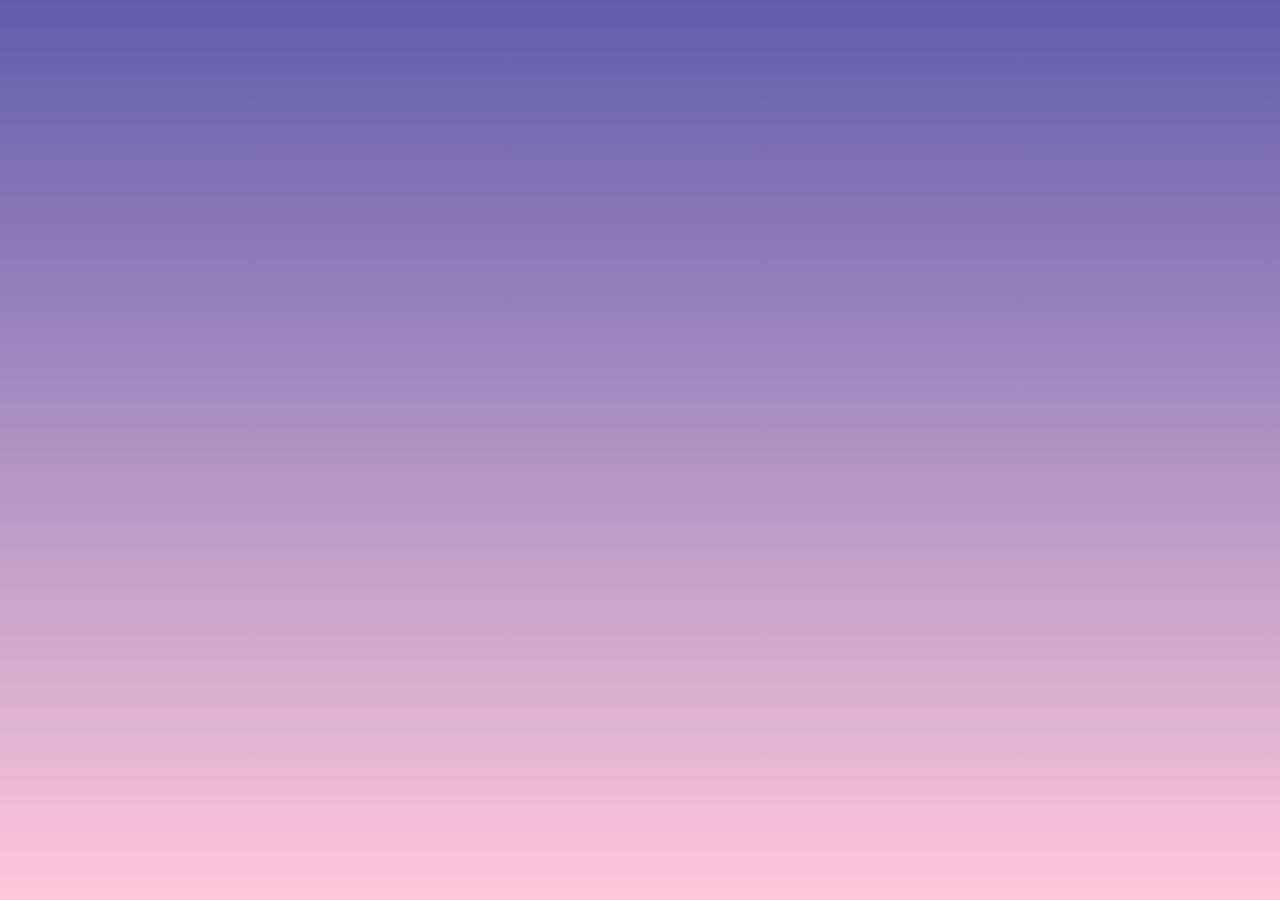
==== hra.html @ 1846f05a "Natiahnutie buttonov na dĺžku" ====
<!DOCTYPE html>
<html lang="en">
<head>
    <meta charset="UTF-8">
    <meta http-equiv="X-UA-Compatible" content="IE=edge">
    <meta name="viewport" content="width=device-width, initial-scale=1.0">
    <link rel="stylesheet" href="styly.css"/>
    <title>Hra</title>
</head>
<body>
    
</body>
</html>
---- styly.css ----
html {
    box-sizing: border-box;
    min-height: 100%; /*prenastavenie gradientu na celej stránku i pre Pravidla nebo použít min-height:100vh v body*/
  }

  *,
  ::after,
  ::before {
    box-sizing: inherit;
  }

h1 {
    font-family: 'Lobster', cursive;
    font-size: 50px; 
    font-weight: normal;
    background-color: #283e50;
    margin: 0;
    padding:30px 0;
}   


body { 
font-family: Arial, Helvetica, sans-serif;
background: linear-gradient(#615dad,#ffc8da);
background-size: cover;
/* height: 100vh; */
color: #ffffff;
font-size: 18px;
font-weight: normal;
width: 400px;
text-align: center;
position: relative;
left: calc(50% - 400px / 2);
margin-top: 5%;
}


.uvodni {
    font-size: 0px;
    border-radius: 6px 6px 0 0;
    width: 100%;
}

.kontejner {
    display: flex;
    flex-direction: column;
}


.text {
    background-color: #283e50;
    margin: 0;
    padding:0 15px 40px 15px;
}


.tlacitka {
    display: flex;
    flex-direction: column;
}


.pravidla,
.stranka_uvod {
    height: 50px;
    background-color: #1fcca4;
    padding-top: 15px;
    padding-bottom: 15px;
    border-bottom: solid 1px #283e50;
}

.pravidla:hover,
.stranka_uvod:hover {
    background-color: #1cbb96;
}

.hrat {
    height: 50px;
    background-color: #0197f6;
    padding-top: 15px;
    padding-bottom: 15px;
}

.hrat:hover {
    background-color: #0090e9;
}


a {
text-decoration: none;
color: #ffffff;
}

.vysvetleni {
    background-color: #283e50;
    display: flex;
    flex-direction: column;
    border-radius: 6px 6px 0 0;
}

img {
    width: 100%;
}

.obrazky,
.seznam {
    margin:30px;
}

.cross,
.circle {
    width: 1em;
    height: 1em;
    filter: invert(100%);
}

li {
    padding: 0 0 15px 0;
  }


figure {
  margin: 0 0 40px 0;
  padding: 0;
}

figcaption {
    text-align: center;
}

@media (min-width: 650px) {
 .vysvetleni {
    width: 640px;
    position: relative;
    left: calc(50% - 640px / 2);
}

.obrazky {
    display: flex;
    flex-wrap: wrap;
    justify-content: space-around;
}

 figure {
  width: calc(100% / 2.2);
}

h1 {
    text-align: center;
}

.seznam {
    text-align: left;
}

figcaption {
    font-size: 12px;
}
}
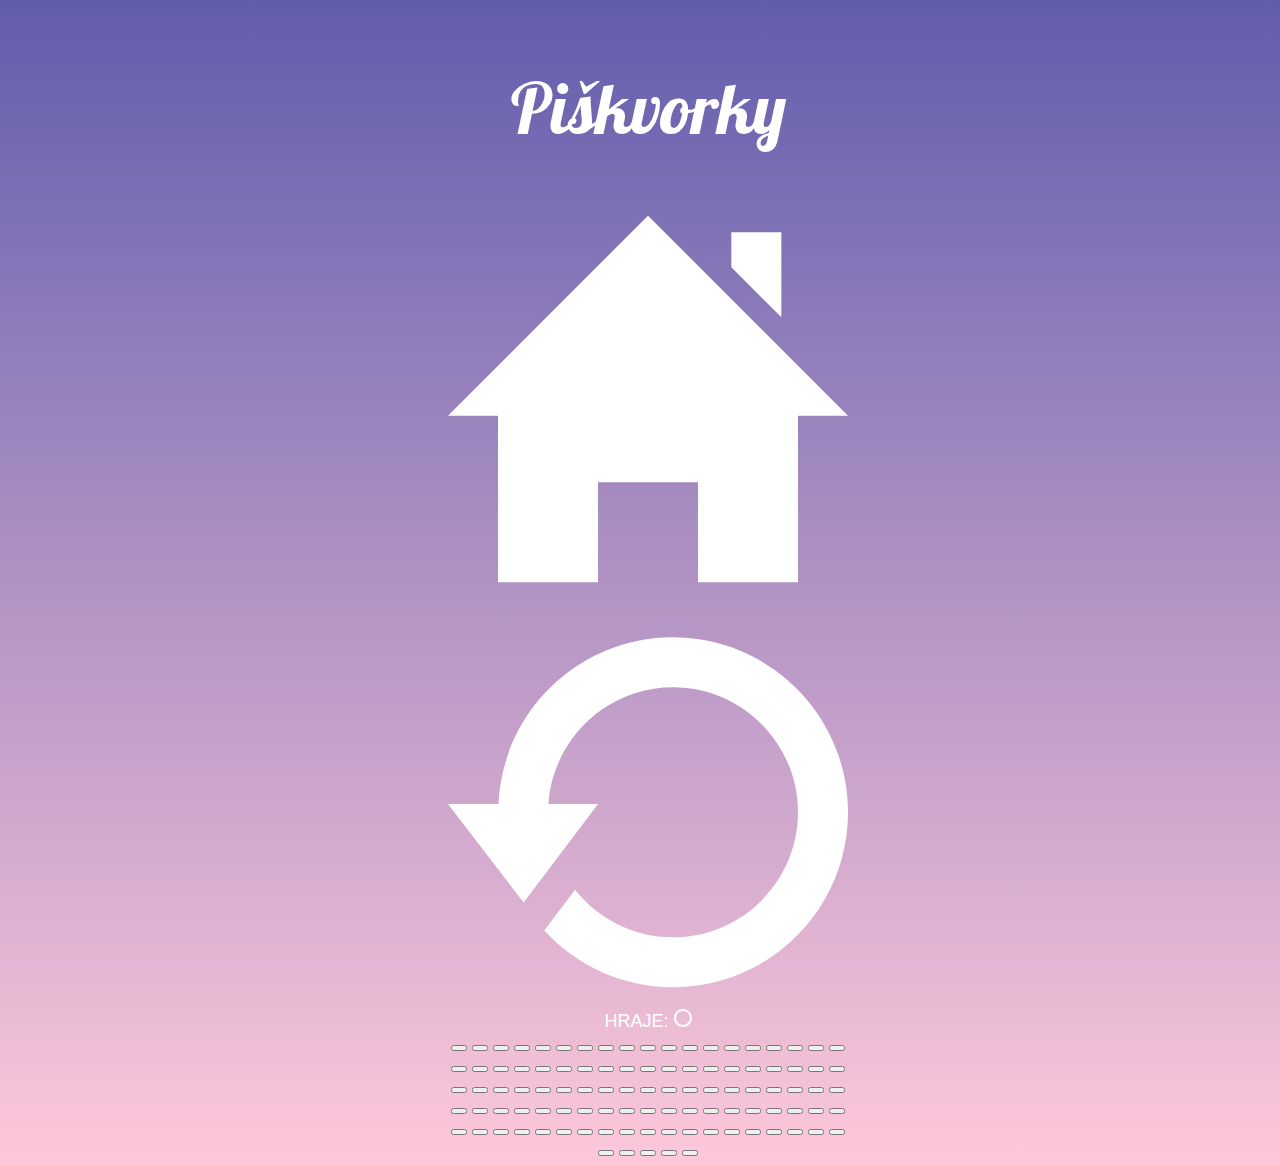
==== commit d07f03e3: "Náhrání stránky hra.html + základné html" ====
--- a/hra.html
+++ b/hra.html
@@ -5,9 +5,118 @@
     <meta http-equiv="X-UA-Compatible" content="IE=edge">
     <meta name="viewport" content="width=device-width, initial-scale=1.0">
     <link rel="stylesheet" href="styly.css"/>
+    <link href="https://fonts.googleapis.com/css2?family=Lobster&display=swap" rel="stylesheet">
     <title>Hra</title>
 </head>
 <body>
-    
+    <h1 class="nadpisHraciPlocha">Piškvorky</h1>
+    <div class="ikony">
+       <a class="ikony__home" href="index.html"><img src="home.svg" alt="home" class="home"></a>
+       <a class="ikony__restart" href="hra.html"></a><img src="restart.svg" alt="restart"></a>
+    </div>
+    <div class="kdoHrajePopis">HRAJE: <img class="circle" src="circle.svg" alt="kolečko">
+    </div>
+    <buttons>
+        <button></button>
+        <button></button>
+        <button></button>
+        <button></button>
+        <button></button>
+        <button></button>
+        <button></button>
+        <button></button>
+        <button></button>
+        <button></button>  
+        <button></button>
+        <button></button>
+        <button></button>
+        <button></button>
+        <button></button>
+        <button></button>
+        <button></button>
+        <button></button>
+        <button></button>  
+        <button></button>
+        <button></button>
+        <button></button>
+        <button></button>
+        <button></button>
+        <button></button>
+        <button></button>
+        <button></button>
+        <button></button>
+        <button></button>  
+        <button></button>
+        <button></button>
+        <button></button>
+        <button></button>
+        <button></button>
+        <button></button>
+        <button></button>
+        <button></button>
+        <button></button>
+        <button></button>  
+        <button></button>
+        <button></button>
+        <button></button>
+        <button></button>
+        <button></button>
+        <button></button>
+        <button></button>
+        <button></button>
+        <button></button>
+        <button></button>  
+        <button></button>
+        <button></button>
+        <button></button>
+        <button></button>
+        <button></button>
+        <button></button>
+        <button></button>
+        <button></button>
+        <button></button>
+        <button></button>  
+        <button></button>
+        <button></button>
+        <button></button>
+        <button></button>
+        <button></button>
+        <button></button>
+        <button></button>
+        <button></button>
+        <button></button>
+        <button></button>  
+        <button></button>
+        <button></button>
+        <button></button>
+        <button></button>
+        <button></button>
+        <button></button>
+        <button></button>
+        <button></button>
+        <button></button>
+        <button></button>  
+        <button></button>
+        <button></button>
+        <button></button>
+        <button></button>
+        <button></button>
+        <button></button>
+        <button></button>
+        <button></button>
+        <button></button>
+        <button></button>  
+        <button></button>
+        <button></button>
+        <button></button>
+        <button></button>
+        <button></button>
+        <button></button>
+        <button></button>
+        <button></button>
+        <button></button>
+        <button></button>
+        <button></button>
+    </buttons>
 </body>
 </html>--- a/styly.css
+++ b/styly.css
@@ -1,7 +1,7 @@
 html {
     box-sizing: border-box;
     min-height: 100%; /*prenastavenie gradientu na celej stránku i pre Pravidla nebo použít min-height:100vh v body*/
-  }
+}
 
   *,
   ::after,
@@ -9,7 +9,8 @@
     box-sizing: inherit;
   }
 
-h1 {
+.nadpisPravidla,
+.nadpisPiskvorky {
     font-family: 'Lobster', cursive;
     font-size: 50px; 
     font-weight: normal;
@@ -23,7 +24,8 @@
 font-family: Arial, Helvetica, sans-serif;
 background: linear-gradient(#615dad,#ffc8da);
 background-size: cover;
-/* height: 100vh; */
+background-repeat: no-repeat;
+/* height: 100vh;  */
 color: #ffffff;
 font-size: 18px;
 font-weight: normal;
@@ -31,9 +33,8 @@
 text-align: center;
 position: relative;
 left: calc(50% - 400px / 2);
-margin-top: 5%;
+margin-top: 5%; 
 }
-
 
 .uvodni {
     font-size: 0px;
@@ -41,7 +42,7 @@
     width: 100%;
 }
 
-.kontejner {
+.kontejnerUvod {
     display: flex;
     flex-direction: column;
 }
@@ -96,6 +97,7 @@
     display: flex;
     flex-direction: column;
     border-radius: 6px 6px 0 0;
+    overflow: hidden;
 }
 
 img {
@@ -128,6 +130,14 @@
     text-align: center;
 }
 
+
+.nadpisHraciPlocha {
+    font-family: 'Lobster', cursive;
+    font-size: 70px; 
+    font-weight: normal;
+}
+
+
 @media (min-width: 650px) {
  .vysvetleni {
     width: 640px;
@@ -156,4 +166,5 @@
 figcaption {
     font-size: 12px;
 }
-}+}
+
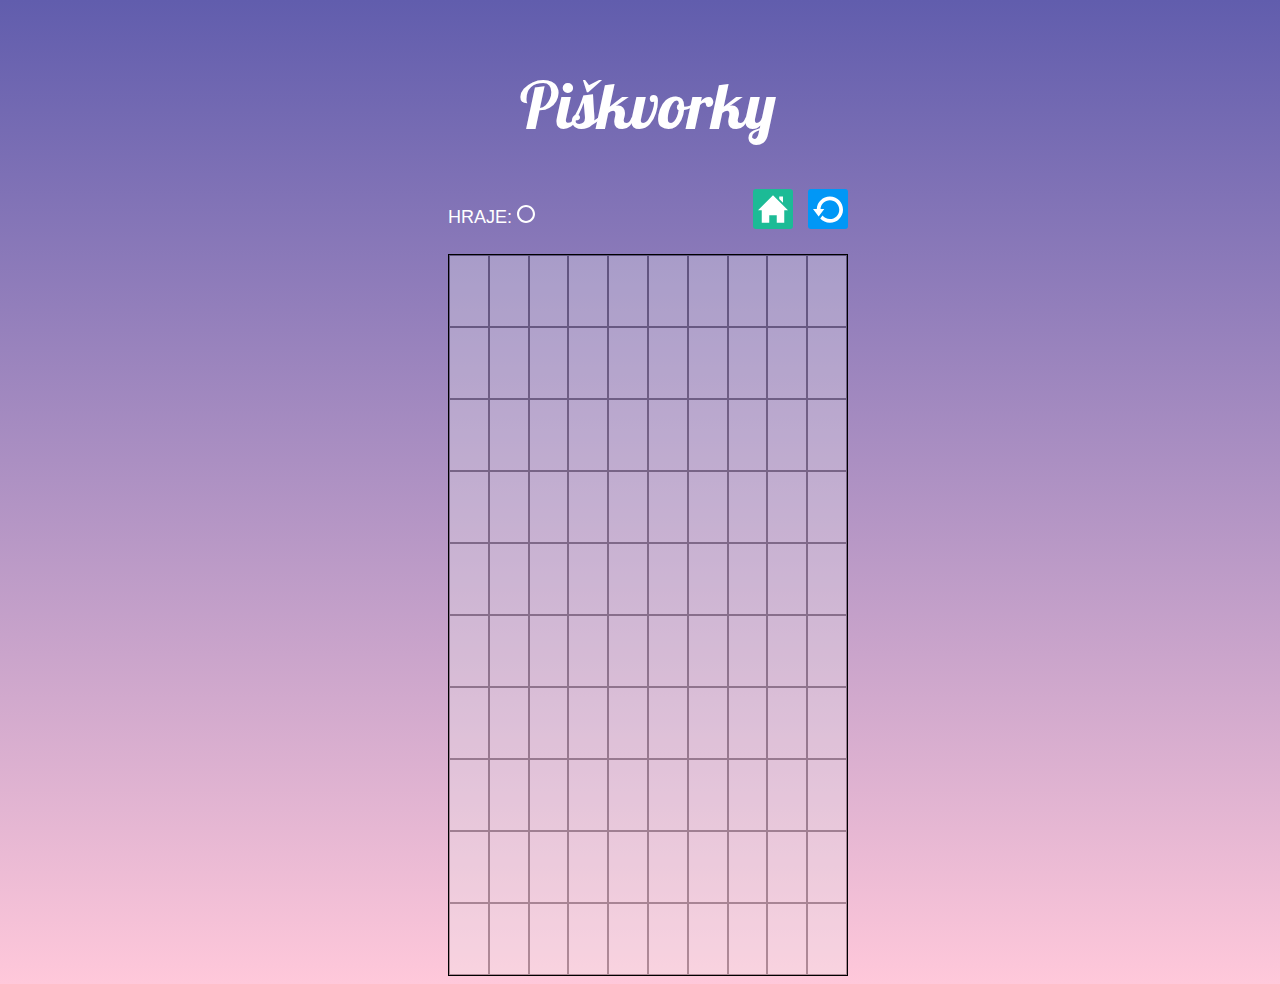
==== commit 71adc831: "styling mriežky" ====
--- a/hra.html
+++ b/hra.html
@@ -9,14 +9,16 @@
     <title>Hra</title>
 </head>
 <body>
+<div class="kontejnerHra">
     <h1 class="nadpisHraciPlocha">Piškvorky</h1>
-    <div class="ikony">
-       <a class="ikony__home" href="index.html"><img src="home.svg" alt="home" class="home"></a>
-       <a class="ikony__restart" href="hra.html"></a><img src="restart.svg" alt="restart"></a>
+    <div class="menu">
+       <div class="kdoHrajePopis">HRAJE: <img class="circle" src="circle.svg" alt="kolečko"></div>
+       <div class="ikony">
+          <a href="index.html"><img src="home.svg" alt="home" class="ikony__home"></a>
+          <a href="hra.html"><img src="restart.svg" alt="restart" class="ikony__restart"></a>
+       </div>
     </div>
-    <div class="kdoHrajePopis">HRAJE: <img class="circle" src="circle.svg" alt="kolečko">
-    </div>
-    <buttons>
+    <buttons class="mrizka">
         <button></button>
         <button></button>
         <button></button>
@@ -118,5 +120,6 @@
         <button></button>
         <button></button>
     </buttons>
+</div>
 </body>
 </html>--- a/styly.css
+++ b/styly.css
@@ -28,8 +28,8 @@
 /* height: 100vh;  */
 color: #ffffff;
 font-size: 18px;
+width: 400px;
 font-weight: normal;
-width: 400px;
 text-align: center;
 position: relative;
 left: calc(50% - 400px / 2);
@@ -45,6 +45,9 @@
 .kontejnerUvod {
     display: flex;
     flex-direction: column;
+    /* text-align: center;
+    display: block;
+    width: 400px; */
 }
 
 
@@ -92,7 +95,7 @@
 color: #ffffff;
 }
 
-.vysvetleni {
+.kontejnerPravidla {
     background-color: #283e50;
     display: flex;
     flex-direction: column;
@@ -130,16 +133,8 @@
     text-align: center;
 }
 
-
-.nadpisHraciPlocha {
-    font-family: 'Lobster', cursive;
-    font-size: 70px; 
-    font-weight: normal;
-}
-
-
 @media (min-width: 650px) {
- .vysvetleni {
+ .kontejnerPravidla {
     width: 640px;
     position: relative;
     left: calc(50% - 640px / 2);
@@ -168,3 +163,81 @@
 }
 }
 
+
+/* 3.úkol */
+
+.nadpisHraciPlocha {
+    font-family: 'Lobster', cursive;
+    font-size: 65px; 
+    font-weight: normal;
+    margin-top: 0px;
+}
+
+.kontejnerHra {
+    max-width: 80vmin;
+    display: flex;
+    flex-direction: column;
+}
+
+.menu {
+    font-size: 18px;
+    display: flex;
+    flex-direction: row;
+    justify-content: space-between;
+    align-items: center;
+}
+
+
+.ikony{
+    display: flex;
+    flex-direction: row;
+    justify-content:space-between;
+    align-items: center;
+    margin-bottom: 20px;
+}
+
+
+.ikony__home {
+    width: 2.5rem;
+    background-color: #1cbb96;
+    padding: 5px;
+    margin-right: 15px;
+    border-radius: 3px;
+}
+
+
+.ikony__restart {
+    width: 2.5rem;
+    background-color: #0197f6;
+    padding: 5px;
+    border-radius: 3px;
+}
+
+.kdoHrajePopis {
+ margin-bottom: 10px;
+}
+
+
+.mrizka {
+    max-width: 80vmin;
+    display: flex;
+    flex-direction: row;
+    flex-wrap: wrap;
+    width: 100%;
+    border: 1.5px solid black;
+    font-size: 0px;
+}
+
+button {
+    width: calc(100% / 10);
+    height: 8vmin;
+    margin: 0;
+    padding: 0;
+    opacity: 0.3;
+    border: 1.5px solid black;
+}
+
+button:hover,
+button:focus {
+   opacity: 0.5;
+}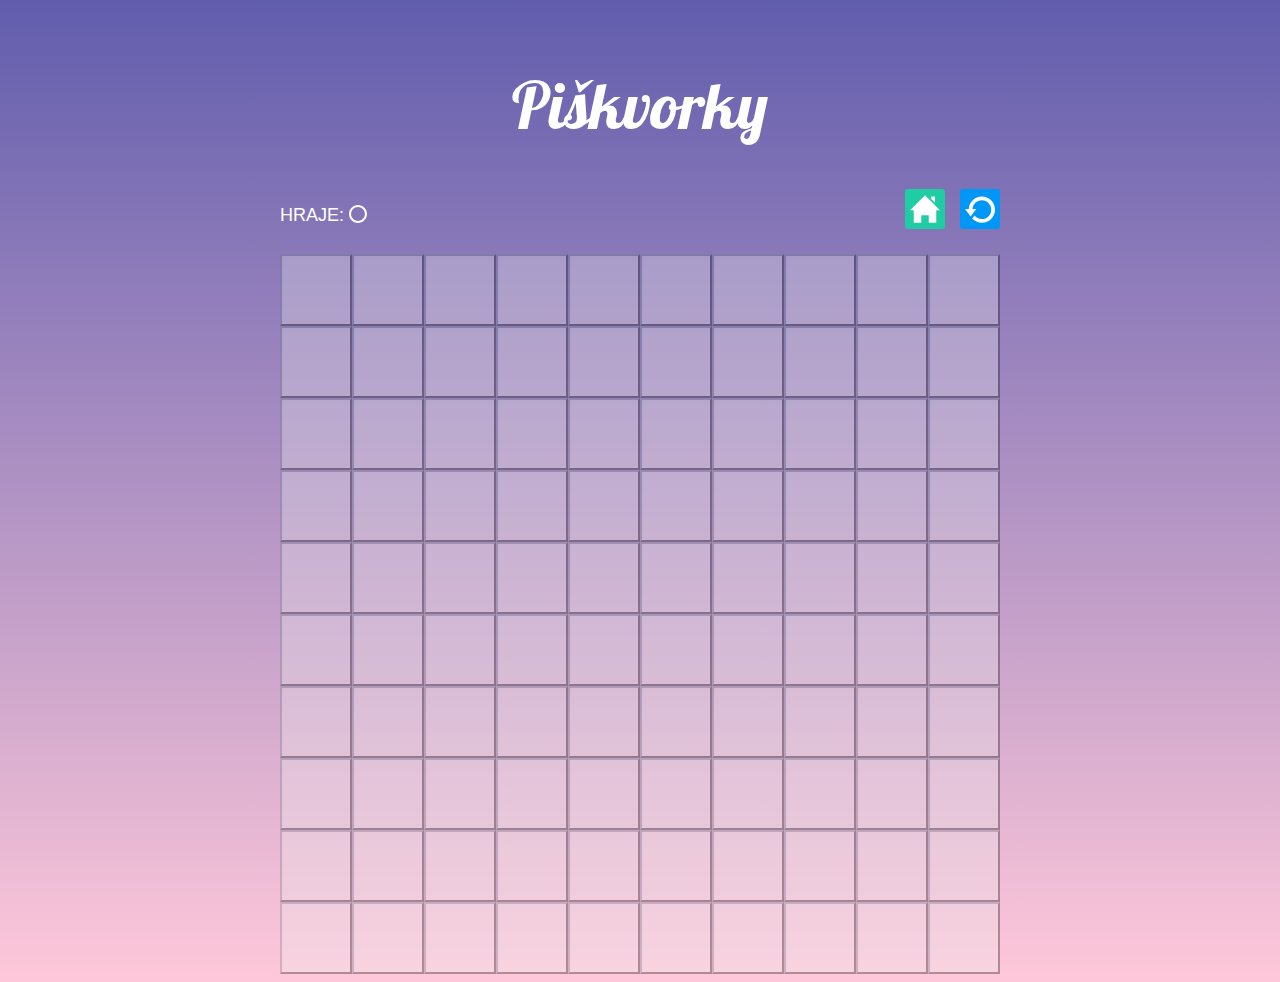
==== commit 81429417: "Pridanie JS a nastylovanie X a O" ====
--- a/hra.html
+++ b/hra.html
@@ -7,12 +7,13 @@
     <link rel="stylesheet" href="styly.css"/>
     <link href="https://fonts.googleapis.com/css2?family=Lobster&display=swap" rel="stylesheet">
     <title>Hra</title>
+    <script src="index.js" defer></script>
 </head>
 <body>
 <div class="kontejnerHra">
     <h1 class="nadpisHraciPlocha">Piškvorky</h1>
     <div class="menu">
-       <div class="kdoHrajePopis">HRAJE: <img class="circle" src="circle.svg" alt="kolečko"></div>
+       <div class="kdoHrajePopis">HRAJE: <img class="kdoHrajeImg" src="circle.svg" alt="Kdo hraje kolečko"></div>
        <div class="ikony">
           <a href="index.html"><img src="home.svg" alt="home" class="ikony__home"></a>
           <a href="hra.html"><img src="restart.svg" alt="restart" class="ikony__restart"></a>
--- a/styly.css
+++ b/styly.css
@@ -28,11 +28,8 @@
 /* height: 100vh;  */
 color: #ffffff;
 font-size: 18px;
-width: 400px;
 font-weight: normal;
 text-align: center;
-position: relative;
-left: calc(50% - 400px / 2);
 margin-top: 5%; 
 }
 
@@ -45,9 +42,11 @@
 .kontejnerUvod {
     display: flex;
     flex-direction: column;
-    /* text-align: center;
-    display: block;
-    width: 400px; */
+    text-align: center;
+    width: 350px;
+    margin: 0 auto;
+    /* position: relative;
+    left: calc(50% - 350px / 2); */
 }
 
 
@@ -112,11 +111,14 @@
     margin:30px;
 }
 
+.kdoHrajeImg,
 .cross,
 .circle {
     width: 1em;
     height: 1em;
     filter: invert(100%);
+    vertical-align: -0.1em;
+
 }
 
 li {
@@ -163,7 +165,7 @@
 }
 }
 
-
+/* ..................... */
 /* 3.úkol */
 
 .nadpisHraciPlocha {
@@ -177,6 +179,7 @@
     max-width: 80vmin;
     display: flex;
     flex-direction: column;
+    margin: 0 auto;
 }
 
 .menu {
@@ -199,7 +202,7 @@
 
 .ikony__home {
     width: 2.5rem;
-    background-color: #1cbb96;
+    background-color: #1fcca4;
     padding: 5px;
     margin-right: 15px;
     border-radius: 3px;
@@ -224,8 +227,9 @@
     flex-direction: row;
     flex-wrap: wrap;
     width: 100%;
-    border: 1.5px solid black;
     font-size: 0px;
+    border-color: #2a3035;
+    border-width: 2px;
 }
 
 button {
@@ -234,10 +238,38 @@
     margin: 0;
     padding: 0;
     opacity: 0.3;
-    border: 1.5px solid black;
+    border-color: #2a3035;
+    border-width: 2px;
 }
 
 button:hover,
 button:focus {
    opacity: 0.5;
+}
+
+.ikony__home:hover {
+    background-color: #1cbb96;
+}
+
+.ikony__restart:hover {
+    background-color: #0090e9;
+}
+
+/* ....................
+4.úkol */
+
+.mrizka--circle {
+    background-image: url('circle.svg');
+    background-size: 65%;
+    background-repeat: no-repeat;
+    background-position: center;
+    
+}
+
+
+.mrizka--cross {
+    background-image: url('cross.svg');
+    background-size: 65%;
+    background-repeat: no-repeat;
+    background-position: center;
 }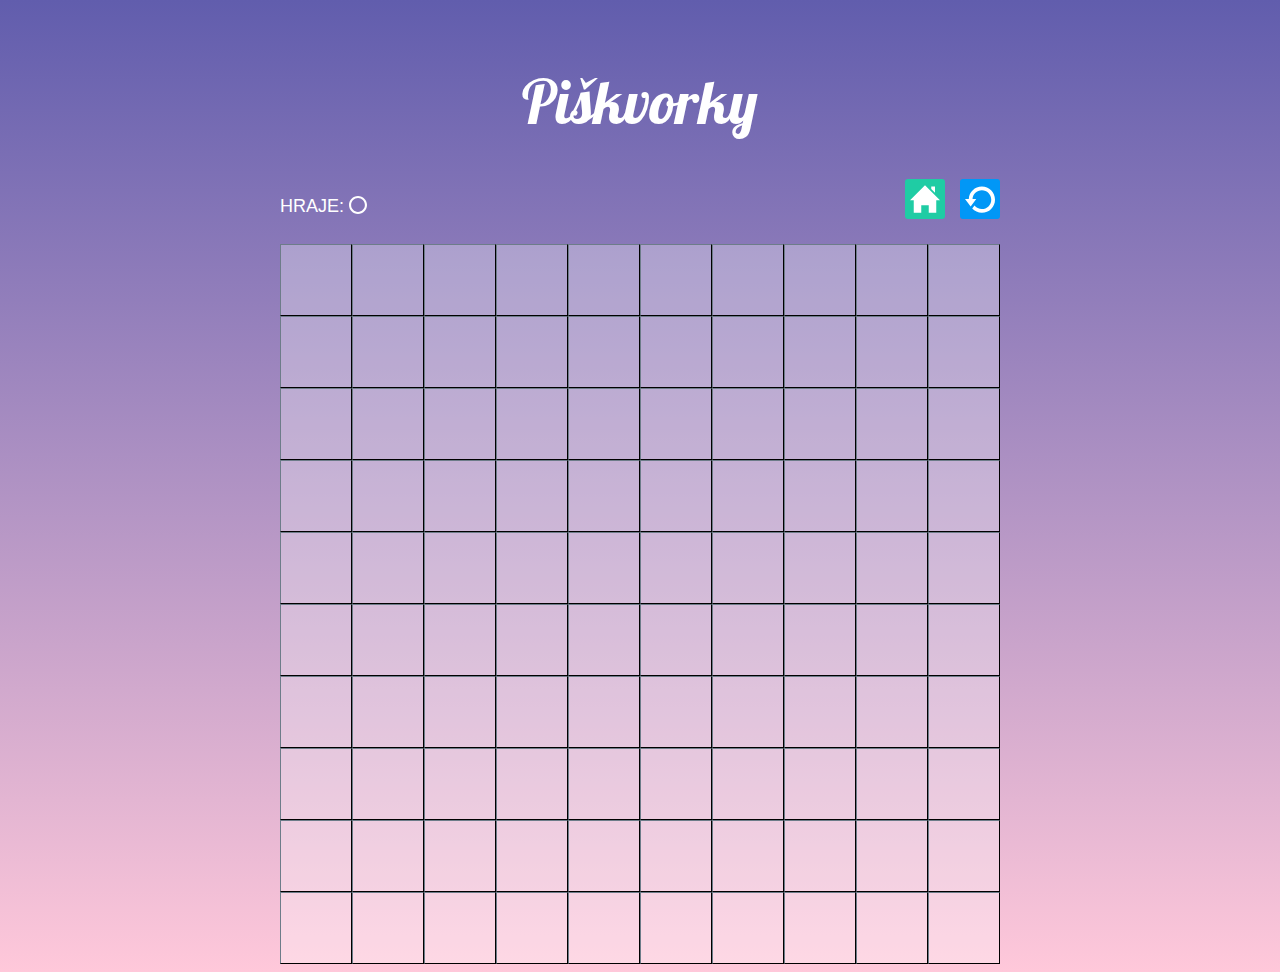
==== commit 9357a823: "getSymbol, getField, getPosition" ====
--- a/hra.html
+++ b/hra.html
@@ -20,106 +20,106 @@
        </div>
     </div>
     <buttons class="mrizka">
-        <button></button>
-        <button></button>
-        <button></button>
-        <button></button>
-        <button></button>
-        <button></button>
-        <button></button>
-        <button></button>
-        <button></button>
-        <button></button>  
-        <button></button>
-        <button></button>
-        <button></button>
-        <button></button>
-        <button></button>
-        <button></button>
-        <button></button>
-        <button></button>
-        <button></button>  
-        <button></button>
-        <button></button>
-        <button></button>
-        <button></button>
-        <button></button>
-        <button></button>
-        <button></button>
-        <button></button>
-        <button></button>
-        <button></button>  
-        <button></button>
-        <button></button>
-        <button></button>
-        <button></button>
-        <button></button>
-        <button></button>
-        <button></button>
-        <button></button>
-        <button></button>
-        <button></button>  
-        <button></button>
-        <button></button>
-        <button></button>
-        <button></button>
-        <button></button>
-        <button></button>
-        <button></button>
-        <button></button>
-        <button></button>
-        <button></button>  
-        <button></button>
-        <button></button>
-        <button></button>
-        <button></button>
-        <button></button>
-        <button></button>
-        <button></button>
-        <button></button>
-        <button></button>
-        <button></button>  
-        <button></button>
-        <button></button>
-        <button></button>
-        <button></button>
-        <button></button>
-        <button></button>
-        <button></button>
-        <button></button>
-        <button></button>
-        <button></button>  
-        <button></button>
-        <button></button>
-        <button></button>
-        <button></button>
-        <button></button>
-        <button></button>
-        <button></button>
-        <button></button>
-        <button></button>
-        <button></button>  
-        <button></button>
-        <button></button>
-        <button></button>
-        <button></button>
-        <button></button>
-        <button></button>
-        <button></button>
-        <button></button>
-        <button></button>
-        <button></button>  
-        <button></button>
-        <button></button>
-        <button></button>
-        <button></button>
-        <button></button>
-        <button></button>
-        <button></button>
-        <button></button>
-        <button></button>
-        <button></button>
-        <button></button>
+        <button class="board__field"></button>
+        <button class="board__field"></button>
+        <button class="board__field"></button>
+        <button class="board__field"></button>
+        <button class="board__field"></button>
+        <button class="board__field"></button>
+        <button class="board__field"></button>
+        <button class="board__field"></button>
+        <button class="board__field"></button>
+        <button class="board__field"></button>
+        <button class="board__field"></button>
+        <button class="board__field"></button>
+        <button class="board__field"></button>
+        <button class="board__field"></button>
+        <button class="board__field"></button>
+        <button class="board__field"></button>
+        <button class="board__field"></button>
+        <button class="board__field"></button>
+        <button class="board__field"></button>
+        <button class="board__field"></button>
+        <button class="board__field"></button>
+        <button class="board__field"></button>
+        <button class="board__field"></button>
+        <button class="board__field"></button>
+        <button class="board__field"></button>
+        <button class="board__field"></button>
+        <button class="board__field"></button>
+        <button class="board__field"></button>
+        <button class="board__field"></button>
+        <button class="board__field"></button>
+        <button class="board__field"></button>
+        <button class="board__field"></button>
+        <button class="board__field"></button>
+        <button class="board__field"></button>
+        <button class="board__field"></button>
+        <button class="board__field"></button>
+        <button class="board__field"></button>
+        <button class="board__field"></button>
+        <button class="board__field"></button>
+        <button class="board__field"></button>
+        <button class="board__field"></button>
+        <button class="board__field"></button>
+        <button class="board__field"></button>
+        <button class="board__field"></button>
+        <button class="board__field"></button>
+        <button class="board__field"></button>
+        <button class="board__field"></button>
+        <button class="board__field"></button>
+        <button class="board__field"></button>
+        <button class="board__field"></button>
+        <button class="board__field"></button>
+        <button class="board__field"></button>
+        <button class="board__field"></button>
+        <button class="board__field"></button>
+        <button class="board__field"></button>
+        <button class="board__field"></button>
+        <button class="board__field"></button>
+        <button class="board__field"></button>
+        <button class="board__field"></button>
+        <button class="board__field"></button>
+        <button class="board__field"></button>
+        <button class="board__field"></button>
+        <button class="board__field"></button>
+        <button class="board__field"></button>
+        <button class="board__field"></button>
+        <button class="board__field"></button>
+        <button class="board__field"></button>
+        <button class="board__field"></button>
+        <button class="board__field"></button>
+        <button class="board__field"></button>
+        <button class="board__field"></button>
+        <button class="board__field"></button>
+        <button class="board__field"></button>
+        <button class="board__field"></button>
+        <button class="board__field"></button>
+        <button class="board__field"></button>
+        <button class="board__field"></button>
+        <button class="board__field"></button>
+        <button class="board__field"></button>
+        <button class="board__field"></button>
+        <button class="board__field"></button>
+        <button class="board__field"></button>
+        <button class="board__field"></button>
+        <button class="board__field"></button>
+        <button class="board__field"></button>
+        <button class="board__field"></button>
+        <button class="board__field"></button>
+        <button class="board__field"></button>
+        <button class="board__field"></button>
+        <button class="board__field"></button>
+        <button class="board__field"></button>
+        <button class="board__field"></button>
+        <button class="board__field"></button>
+        <button class="board__field"></button>
+        <button class="board__field"></button>
+        <button class="board__field"></button>
+        <button class="board__field"></button>
+        <button class="board__field"></button>
+        <button class="board__field"></button>
+        <button class="board__field"></button>
     </buttons>
 </div>
 </body>
--- a/styly.css
+++ b/styly.css
@@ -170,7 +170,7 @@
 
 .nadpisHraciPlocha {
     font-family: 'Lobster', cursive;
-    font-size: 65px; 
+    font-size: 60px; 
     font-weight: normal;
     margin-top: 0px;
 }
@@ -229,7 +229,7 @@
     width: 100%;
     font-size: 0px;
     border-color: #2a3035;
-    border-width: 2px;
+    border-width: 1.5px;
 }
 
 button {
@@ -237,14 +237,14 @@
     height: 8vmin;
     margin: 0;
     padding: 0;
-    opacity: 0.3;
     border-color: #2a3035;
-    border-width: 2px;
+    border-width: 1.5px;
+    background-color: rgba(255, 255, 255, 0.3);
 }
 
 button:hover,
 button:focus {
-   opacity: 0.5;
+   background-color: rgba(255, 255, 255, 0.5);
 }
 
 .ikony__home:hover {
@@ -258,18 +258,32 @@
 /* ....................
 4.úkol */
 
-.mrizka--circle {
+.board__field--circle {
     background-image: url('circle.svg');
     background-size: 65%;
     background-repeat: no-repeat;
     background-position: center;
+    animation-name: gradual-growth;
+    animation-duration: 0.15s;
     
 }
 
 
-.mrizka--cross {
+.board__field--cross {
     background-image: url('cross.svg');
     background-size: 65%;
     background-repeat: no-repeat;
     background-position: center;
+    animation-name: gradual-growth;
+    animation-duration: 0.15s;
+}
+
+@keyframes gradual-growth {
+    0% {
+        background-size: 0%;
+    }
+
+    100% {
+        background-size: 65%;
+    }
 }